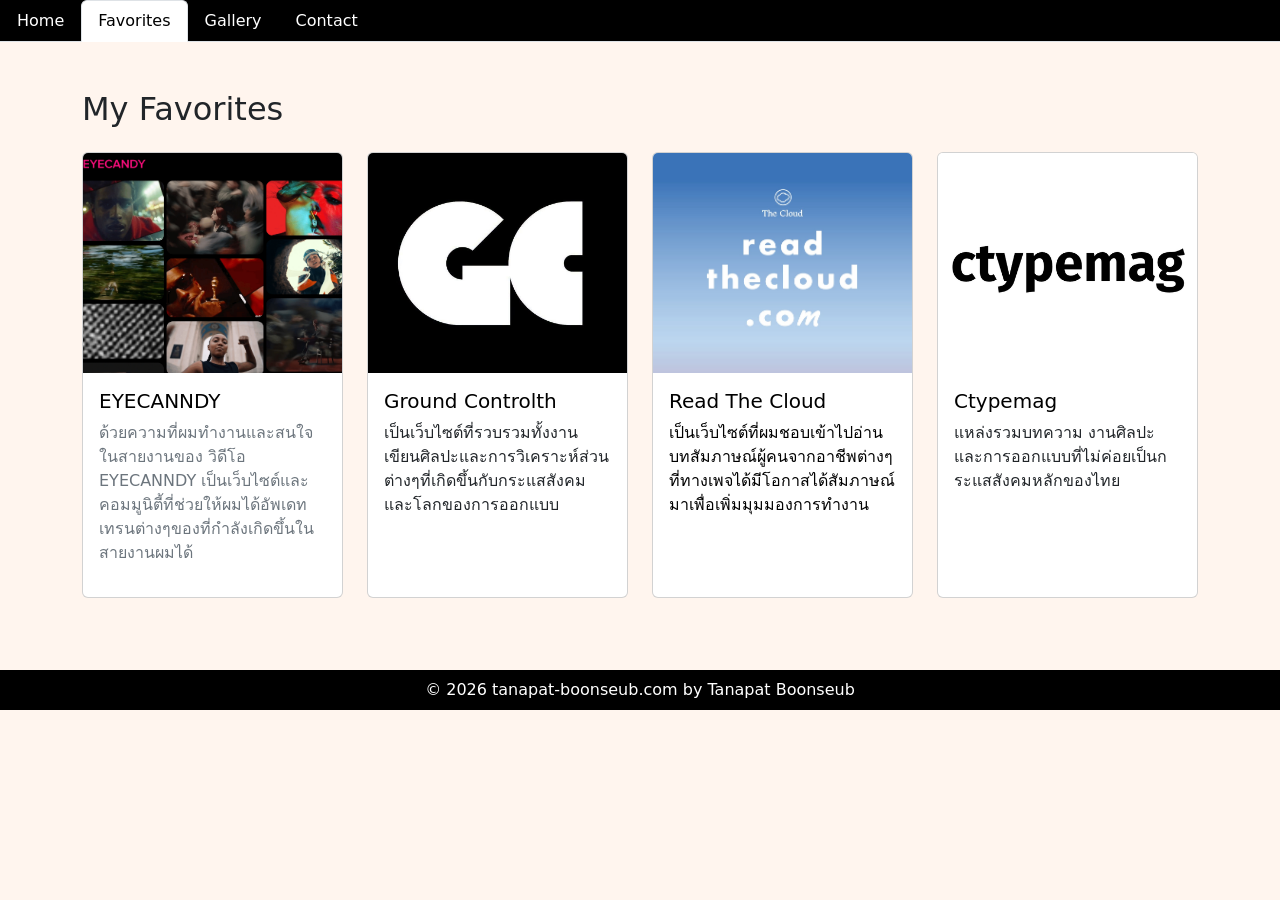
==== Favorites.html @ e0792b58 "Add files via upload" ====
<!DOCTYPE html>
<html lang="en">
<head>
  <meta charset="UTF-8">
  <meta name="viewport" content="width=device-width, initial-scale=1.0">
  <link href="https://cdn.jsdelivr.net/npm/bootstrap@5.3.8/dist/css/bootstrap.min.css" rel="stylesheet" integrity="sha384-sRIl4kxILFvY47J16cr9ZwB07vP4J8+LH7qKQnuqkuIAvNWLzeN8tE5YBujZqJLB" crossorigin="anonymous">
  <link rel="stylesheet" href="Fav.css">
  <script src="https://cdn.jsdelivr.net/npm/bootstrap@5.3.8/dist/js/bootstrap.bundle.min.js" integrity="sha384-FKyoEForCGlyvwx9Hj09JcYn3nv7wiPVlz7YYwJrWVcXK/BmnVDxM+D2scQbITxI" crossorigin="anonymous"></script>

  <title>Favorites</title>
</head>
<body>

<div class="TOP">
    <ul class="nav nav-tabs">
        <li class="nav-item Home">
            <a class="nav-link " aria-current="page" href="index.html">Home</a>
        </li>

        <li class="nav-item Favorites">
            <a class="nav-link active" href="Favorites.html">Favorites</a>
        </li>

        <li class="nav-item Gallery">
            <a class="nav-link"  href="Gallery.html">Gallery</a>
        </li>

        <li class="nav-item Contact">
            <a class="nav-link" href="Contact.html" >Contact</a>
        </li>
    </ul>
</div>

<div class="container mt-5">
    <h2 class="mb-4">My Favorites</h2>
    <div class="row">

        <div class="col-md-3 mb-4">
            <div class="card h-100">
                <img src="F1.jpeg"  class="card-img-top"
                      style="height:220px; object-fit:cover;">
                <div class="card-body d-flex flex-column">
                    <div>
                      <h5>
                          <a class="eye"  href="https://eyecannndy.com/" target="_blank">
                            EYECANNDY
                          </a>
                      </h5>
                    </div>
                    <p class="text-secondary">
                        ด้วยความที่ผมทำงานและสนใจในสายงานของ วิดีโอ EYECANNDY เป็นเว็บไซต์และคอมมูนิตี้ที่ช่วยให้ผมได้อัพเดทเทรนต่างๆของที่กำลังเกิดขึ้นในสายงานผมได้
                    </p>
                </div>
            </div>
        </div>

        <div class="col-md-3 mb-4">
            <div class="card h-100">
                <img src="F2.jpeg" class="card-img-top"
                  style="height:220px; object-fit:cover;">
                <div class="card-body d-flex flex-column">
                    <h5>
                        <a class="eye" href="https://groundcontrolth.com/" target="_blank">
                            Ground Controlth
                        </a>
                    </h5>
                    <p>
                        เป็นเว็บไซต์ที่รวบรวมทั้งงานเขียนศิลปะและการวิเคราะห์ส่วนต่างๆที่เกิดขึ้นกับกระแสสังคมและโลกของการออกแบบ
                    </p>
                </div>
            </div>
        </div>

        <div class="col-md-3 mb-4">
            <div class="card h-100">
                <img src="F3.jpg" class="card-img-top"
                      style="height:220px; object-fit:cover;">
                <div class="card-body d-flex flex-column">
                    <h5>
                        <a class="eye" href="https://chatgpt.com" target="_blank">
                            Read The Cloud 
                    </h5>
                    <p>
                        เป็นเว็บไซต์ที่ผมชอบเข้าไปอ่านบทสัมภาษณ์ผู้คนจากอาชีพต่างๆที่ทางเพจได้มีโอกาสได้สัมภาษณ์มาเพื่อเพิ่มมุมมองการทำงาน
                        </a>
                    </p>
                </div>
            </div>
        </div>

        <div class="col-md-3 mb-4">
            <div class="card h-100">
                <img src="F4.png" class="card-img-top"
                      style="height:220px; object-fit:cover;">
                <div class="card-body d-flex flex-column">
                    <h5>
                        <a class="eye" href="https://www.ctypemag.com/" target="_blank">
                            Ctypemag
                        </a>
                    </h5>
                    <p>
                        แหล่งรวมบทความ งานศิลปะและการออกแบบที่ไม่ค่อยเป็นกระแสสังคมหลักของไทย
                    </p>
                </div>
            </div>
        </div>

    </div>
</div>

<footer class="bg-black text-white text-center py-2 mt-5">
    <p class="mb-0">
        © 2026 tanapat-boonseub.com by Tanapat Boonseub
    </p>
</footer>

<script src="https://cdn.jsdelivr.net/npm/bootstrap@5.3.8/dist/js/bootstrap.bundle.min.js" integrity="sha384-FKyoEForCGlyvwx9Hj09JcYn3nv7wiPVlz7YYwJrWVcXK/BmnVDxM+D2scQbITxI" crossorigin="anonymous"></script>
<link rel="stylesheet" href="index.css">
</body>
</html>
---- Fav.css ----
.TOP
{
background-color: black;
}

.nav-link
{
color: white;
}

.eye
{
  text-decoration: none;
  color: black;
}

body
{
  background-color: seashell;
}
---- index.css ----
.TOP
{
background-color: black;
}

.nav-link
{
color: white;
}

body
{
  background-color: seashell;
}
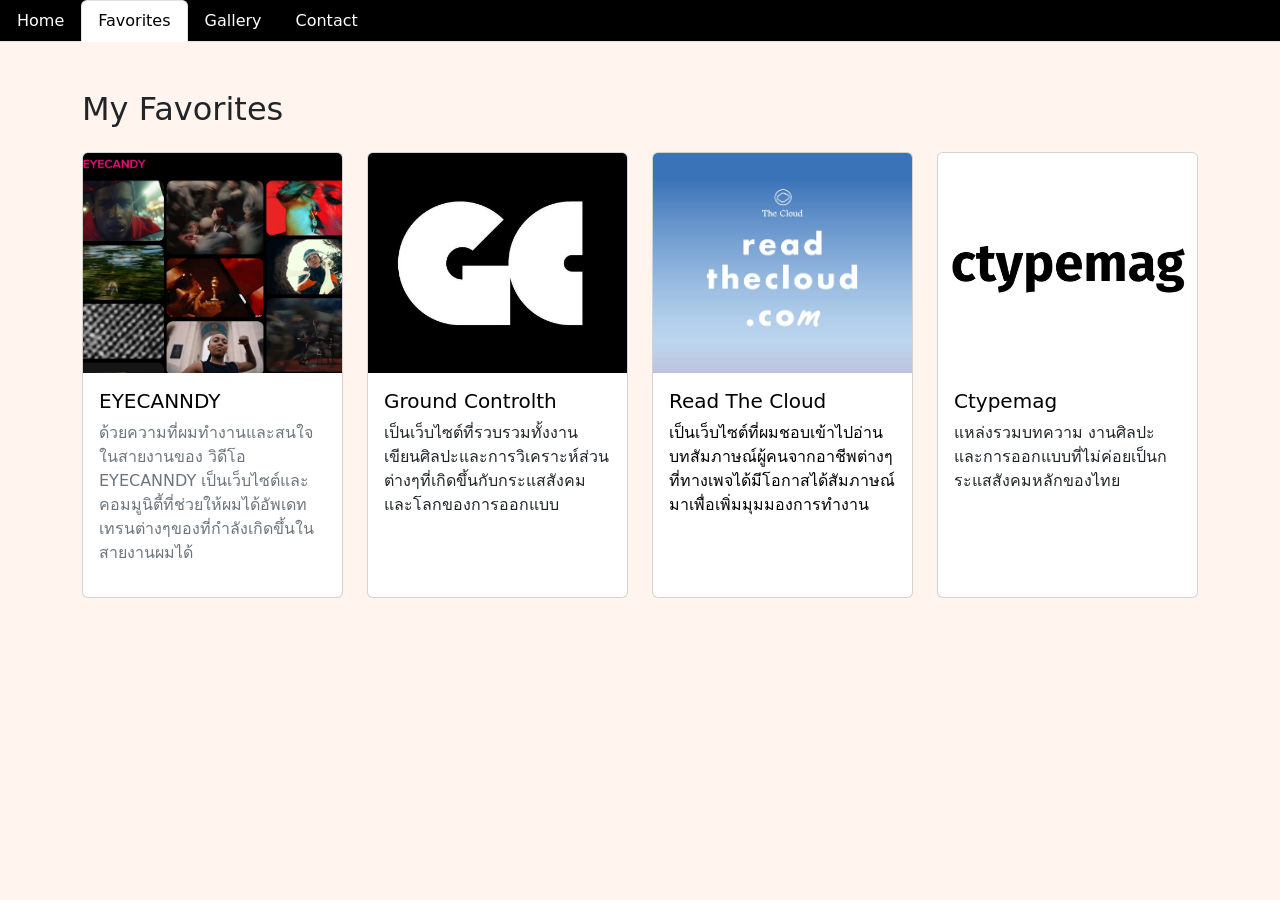
==== commit 355e76e8: "Add files via upload" ====
--- a/Favorites.html
+++ b/Favorites.html
@@ -108,11 +108,7 @@
     </div>
 </div>
 
-<footer class="bg-black text-white text-center py-2 mt-5">
-    <p class="mb-0">
-        © 2026 tanapat-boonseub.com by Tanapat Boonseub
-    </p>
-</footer>
+
 
 <script src="https://cdn.jsdelivr.net/npm/bootstrap@5.3.8/dist/js/bootstrap.bundle.min.js" integrity="sha384-FKyoEForCGlyvwx9Hj09JcYn3nv7wiPVlz7YYwJrWVcXK/BmnVDxM+D2scQbITxI" crossorigin="anonymous"></script>
 <link rel="stylesheet" href="index.css">
